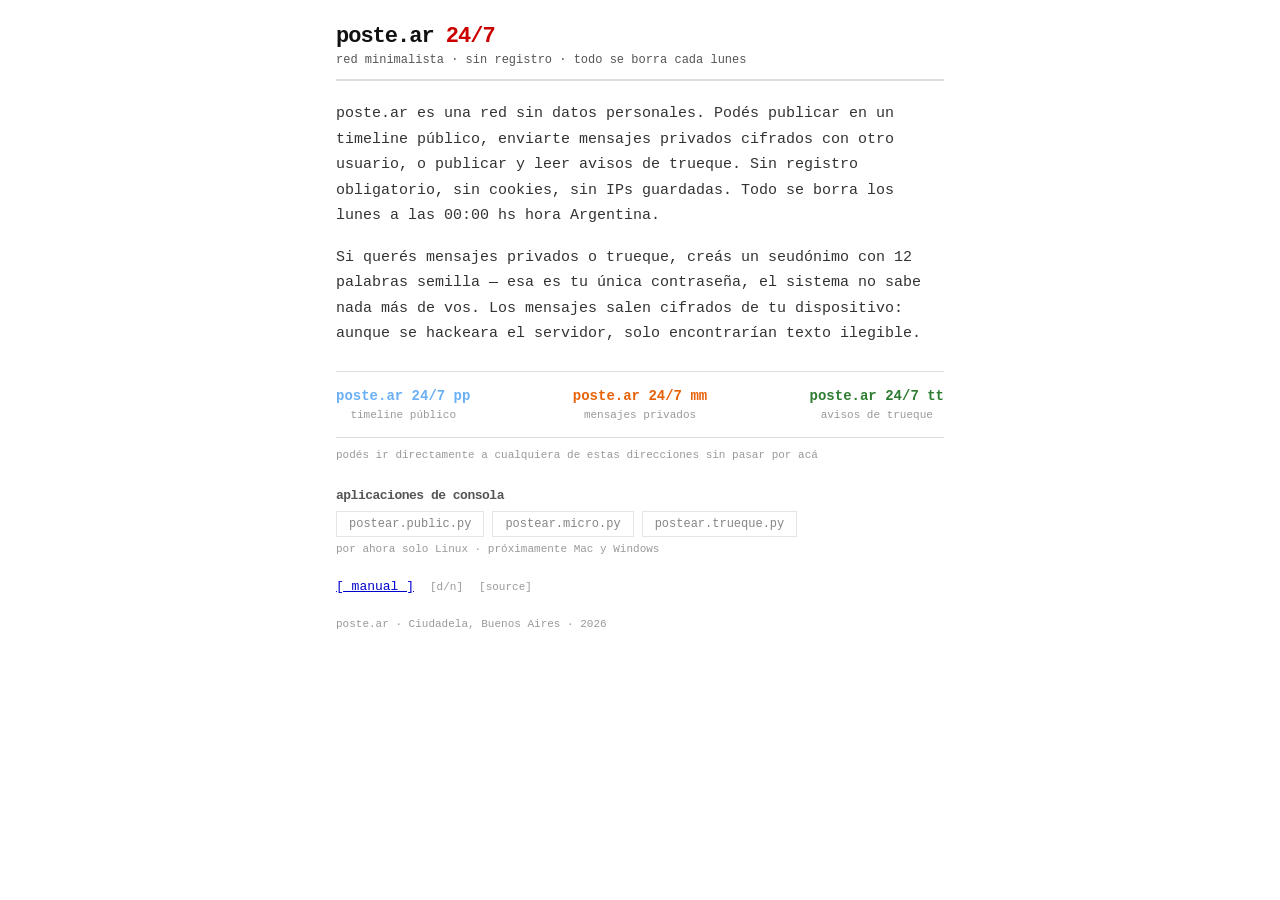
==== public/index.html @ 8b3214de "Create index.html" ====
<!DOCTYPE html>
<html lang="es">
<head>
  <meta charset="UTF-8">
  <meta name="viewport" content="width=device-width, initial-scale=1">
  <title>poste.ar 24/7</title>
  <style>
    * { box-sizing: border-box; margin: 0; padding: 0; }
    body {
      background: #fff; color: #111;
      font-family: 'Courier New', Courier, monospace;
      font-size: 15px; max-width: 640px;
      margin: 0 auto; padding: 24px 16px;
    }
    @media (max-width: 600px) {
      body { font-size: 13px; padding: 12px 10px; letter-spacing: -0.3px; }
      h1 { font-size: 18px; }
      p { line-height: 1.4; color: #333; }
      .tagline { font-size: 13px; color: #444; }
      .micrositios { flex-direction: column; gap: 16px; padding: 12px 0; }
      .micrositio { text-align: left; }
      .micrositio-sub { font-size: 12px; color: #666; }
      .acceso-directo { font-size: 12px; color: #666; }
      .descargas h2 { font-size: 13px; color: #444; }
      .proximamente { font-size: 12px; color: #666; }
      .manual-seccion p { font-size: 13px; color: #333; }
      .manual-seccion ul li { font-size: 13px; color: #333; }
      .firma { font-size: 12px; color: #666; }
    }
    /* noche */
    body.noche { background: #111; color: #ccc; transition: background 0.2s, color 0.2s; }
    body.noche header { border-bottom-color: #333; }
    body.noche .tagline { color: #aaa; }
    body.noche p { color: #ccc; }
    body.noche .micrositios { border-color: #333; }
    body.noche .micrositio-sub { color: #888; }
    body.noche .acceso-directo { color: #777; }
    body.noche .descargas h2 { color: #aaa; }
    body.noche .btn-descarga { border-color: #444; color: #888; }
    body.noche .proximamente { color: #777; }
    body.noche .btn-manual { color: #6ab0f5; }
    body.noche #manual { border-top-color: #333; }
    body.noche .manual-indice a { color: #6ab0f5; }
    body.noche .manual-seccion h3 { color: #ddd; border-bottom-color: #333; }
    body.noche .manual-seccion p { color: #ccc; }
    body.noche .manual-seccion ul li { color: #ccc; }
    body.noche hr { border-top-color: #333; }
    body.noche .firma { color: #777; }
    body.noche .btn-cerrar-manual { color: #777; }
    header { border-bottom: 2px solid #ddd; padding-bottom: 12px; margin-bottom: 20px; }
    h1 { font-size: 22px; letter-spacing: -1px; }
    .r { color: #c00; }
    .tagline { font-size: 12px; color: #555; margin-top: 4px; }

    p { line-height: 1.7; margin-bottom: 16px; color: #333; }

    /* ── Links de micro-sitios ── */
    .micrositios {
      display: flex; justify-content: space-between;
      margin: 24px 0 8px 0; border-top: 1px solid #ddd;
      border-bottom: 1px solid #ddd; padding: 16px 0;
    }
    .micrositio { text-align: center; }
    .micrositio a {
      font-size: 14px; font-weight: bold; text-decoration: none;
      font-family: 'Courier New', Courier, monospace;
    }
    .micrositio-sub { font-size: 11px; color: #999; margin-top: 4px; }
    .pp a { color: #6ab0f5; }
    .mm a { color: #e8620a; }
    .tt a { color: #2e7d32; }

    .acceso-directo { font-size: 11px; color: #999; margin-bottom: 24px; }

    /* ── Descargas ── */
    .descargas { margin-bottom: 24px; }
    .descargas h2 { font-size: 13px; color: #555; margin-bottom: 8px; letter-spacing: -0.5px; }
    .descarga-lista { display: flex; gap: 8px; flex-wrap: wrap; margin-bottom: 6px; }
    .btn-descarga {
      font-family: 'Courier New', Courier, monospace;
      font-size: 12px; color: #111; border: 1px solid #ccc;
      padding: 5px 12px; text-decoration: none; cursor: not-allowed;
      opacity: 0.5;
    }
    .proximamente { font-size: 11px; color: #999; }

    /* ── Botón manual ── */
    .btn-manual { 
      background: none; border: none; font-family: inherit;
      font-size: 13px; color: #00c; text-decoration: underline;
      cursor: pointer; padding: 0;
    }
    .btn-manual:hover { color: #006; }
    .botones-index { display: flex; gap: 16px; align-items: baseline; margin-bottom: 24px; }
    .btn-dn-index {
      background: none; border: none; font-family: inherit;
      font-size: 11px; color: #999; cursor: pointer; padding: 0;
      text-decoration: none;
    }
    .btn-dn-index:hover { color: #111; }
    body.noche .btn-dn-index { color: #aaa; }
    body.noche .btn-dn-index:hover { color: #ddd; }

    /* ── Manual ── */
    #manual { display: none; border-top: 2px solid #ddd; padding-top: 20px; margin-top: 8px; }
    #manual h2 {
      font-size: 15px; letter-spacing: -0.5px;
      margin-bottom: 16px; margin-top: 4px;
    }
    .manual-indice { margin-bottom: 24px; }
    .manual-indice a {
      display: block; color: #00c; text-decoration: underline;
      font-size: 13px; margin-bottom: 6px;
    }
    .manual-indice a:hover { color: #006; }
    .manual-seccion { margin-bottom: 28px; }
    .manual-seccion h3 {
      font-size: 13px; font-weight: bold;
      margin-bottom: 10px; color: #111;
      border-bottom: 1px solid #eee; padding-bottom: 4px;
    }
    .manual-seccion p { font-size: 13px; margin-bottom: 10px; }
    .manual-seccion ul { padding-left: 16px; margin-bottom: 10px; }
    .manual-seccion ul li { font-size: 13px; line-height: 1.7; }
    .btn-cerrar-manual {
      background: none; border: none; font-family: inherit;
      font-size: 12px; color: #999; text-decoration: underline;
      cursor: pointer; padding: 0; margin-top: 8px;
    }
    .btn-cerrar-manual:hover { color: #111; }
    .volver {
      display: inline-block; margin-top: 10px;
      font-size: 12px; color: #00c; text-decoration: underline;
    }
    .volver:hover { color: #006; }
    body.noche .volver { color: #6ab0f5; }

    hr { border: none; border-top: 1px solid #eee; margin: 20px 0; }
    .firma { font-size: 11px; color: #999; margin-top: 24px; }
  </style>
</head>
<body>

<header>
  <h1>poste.ar <span class="r">24/7</span></h1>
  <div class="tagline">red minimalista · sin registro · todo se borra cada lunes</div>
</header>

<p>poste.ar es una red sin datos personales. Podés publicar en un timeline público, enviarte mensajes privados cifrados con otro usuario, o publicar y leer avisos de trueque. Sin registro obligatorio, sin cookies, sin IPs guardadas. Todo se borra los lunes a las 00:00 hs hora Argentina.</p>

<p>Si querés mensajes privados o trueque, creás un seudónimo con 12 palabras semilla — esa es tu única contraseña, el sistema no sabe nada más de vos. Los mensajes salen cifrados de tu dispositivo: aunque se hackeara el servidor, solo encontrarían texto ilegible.</p>

<div class="micrositios">
  <div class="micrositio pp">
    <a href="/public">poste.ar 24/7 pp</a>
    <div class="micrositio-sub">timeline público</div>
  </div>
  <div class="micrositio mm">
    <a href="/micro">poste.ar 24/7 mm</a>
    <div class="micrositio-sub">mensajes privados</div>
  </div>
  <div class="micrositio tt">
    <a href="/trueque">poste.ar 24/7 tt</a>
    <div class="micrositio-sub">avisos de trueque</div>
  </div>
</div>

<p class="acceso-directo">podés ir directamente a cualquiera de estas direcciones sin pasar por acá</p>

<div class="descargas">
  <h2>aplicaciones de consola</h2>
  <div class="descarga-lista">
    <a class="btn-descarga" href="#" onclick="return false;">postear.public.py</a>
    <a class="btn-descarga" href="#" onclick="return false;">postear.micro.py</a>
    <a class="btn-descarga" href="#" onclick="return false;">postear.trueque.py</a>
  </div>
  <div class="proximamente">por ahora solo Linux · próximamente Mac y Windows</div>
</div>

<div class="botones-index">
  <button class="btn-manual" onclick="toggleManual()">[ manual ]</button>
  <button class="btn-dn-index" onclick="toggleDN()">[d/n]</button>
  <a class="btn-dn-index" href="https://github.com/tu-usuario/tu-repo" target="_blank" rel="noopener noreferrer">[source]</a>
</div>

<div id="manual">
  <h2>manual</h2>

  <div class="manual-indice" id="m-indice">
    <a href="#m-que-es">qué es poste.ar</a>
    <a href="#m-pp">pp · timeline público</a>
    <a href="#m-mm">mm · mensajes privados</a>
    <a href="#m-tt">tt · trueque</a>
    <a href="#m-identidad">tu identidad</a>
    <a href="#m-privacidad">privacidad y seguridad</a>
    <a href="#m-manifiesto">manifiesto</a>
    <a href="#m-terminos">términos de uso</a>
  </div>

  <div class="manual-seccion" id="m-que-es">
    <h3>qué es <strong style="color:#00c">poste.ar</strong></h3>
    <p>Una red minimalista sin datos personales. Tres secciones independientes: un timeline público, mensajes privados cifrados, y avisos de trueque. Todo se borra los lunes a las 00:00 hs hora Argentina.</p>
    <p>No hay algoritmos, no hay publicidad, no hay perfil. Lo que escribís desaparece en menos de una semana.</p>
    <a href="#m-indice" class="volver">[volver]</a>
  </div>

  <div class="manual-seccion" id="m-pp">
    <h3>pp · timeline público</h3>
    <p>Escribís y leés sin usuario. Anónimo total. Podés usar <strong>*negrita*</strong> e <em>_cursiva_</em> con asteriscos y guiones bajos. Máximo 500 caracteres.</p>
    <ul>
      <li>El botón <strong>[actualizar]</strong> trae los posts más recientes.</li>
      <li>El buscador filtra localmente, sin consultar el servidor.</li>
    </ul>
    <a href="#m-indice" class="volver">[volver]</a>
  </div>

  <div class="manual-seccion" id="m-mm">
    <h3>mm · mensajes privados</h3>
    <p>Mensajes cifrados de extremo a extremo. Para usarlo necesitás un seudónimo.</p>
    <ul>
      <li>Elegís un nick y el sistema genera 12 palabras semilla — esa es tu contraseña.</li>
      <li>Anotalas: si las perdés, perdés el acceso. No hay recuperación posible.</li>
      <li>Los mensajes se cifran en tu dispositivo antes de salir. El servidor no puede leerlos.</li>
      <li>Para publicar un aviso de trueque, escribí a <strong>trueque@</strong> — aparecerá en tt.</li>
    </ul>
    <p>Máximo 500 caracteres por mensaje.</p>
    <a href="#m-indice" class="volver">[volver]</a>
  </div>

  <div class="manual-seccion" id="m-tt">
    <h3>tt · trueque</h3>
    <p>Avisos públicos de trueque. Solo lectura — para publicar un aviso entrás a mm y escribís a <strong>trueque@</strong>.</p>
    <ul>
      <li>Hacé click en el nick del autor de un aviso para escribirle directamente.</li>
      <li>El buscador filtra los avisos por palabra clave.</li>
    </ul>
    <a href="#m-indice" class="volver">[volver]</a>
  </div>

  <div class="manual-seccion" id="m-identidad">
    <h3>tu identidad</h3>
    <p>Si usás pp, sos completamente anónimo. Si usás mm o tt, creás un seudónimo:</p>
    <ul>
      <li>Elegís un nick (letras minúsculas, números y punto).</li>
      <li>El sistema genera 12 palabras semilla únicas — son tu clave criptográfica.</li>
      <li>Guardalas en papel o en un lugar seguro. Son lo único que necesitás para entrar.</li>
      <li>El mismo nick y semillas funcionan en mm y en tt.</li>
    </ul>
    <a href="#m-indice" class="volver">[volver]</a>
  </div>

  <div class="manual-seccion" id="m-privacidad">
    <h3>privacidad y seguridad</h3>
    <ul>
      <li>El servidor no guarda cookies ni direcciones IP.</li>
      <li>Los mensajes privados se cifran con criptografía ECDH + AES-GCM — la misma tecnología que usan los bancos y blockchain.</li>
      <li>Si el servidor fuera hackeado, solo encontrarían texto cifrado ilegible.</li>
      <li>El código es auditable: abrí F12 en tu navegador.</li>
      <li>En internet no existe el anonimato total — pero <strong style="color:#00c">poste.ar</strong> hace todo lo posible para no saber nada de vos.</li>
    </ul>
    <a href="#m-indice" class="volver">[volver]</a>
  </div>

  <div class="manual-seccion" id="m-manifiesto">
    <h3>manifiesto</h3>
    <p>Este es un espacio opuesto a la tendencia extractiva actual. <strong style="color:#00c">poste.ar</strong> no te pide nada. Lo que importa es lo que querés decir, no quién sos.</p>
    <p>Todo se borra los lunes. Lo efímero es una decisión: obliga a que lo que circula tenga valor ahora, no que se acumule.</p>
    <p>El código está íntegramente escrito por Claude de Anthropic. El desarrollo fue una conversación de varios meses sobre arquitectura, minimalismo y privacidad.</p>
    <hr>
    <p>Sitio creado por <strong>andreottica@</strong> en <strong style="color:#00c">poste.ar</strong><br>
    Código escrito con Claude de Anthropic<br>
    Contacto y soporte: <strong>administrador@</strong><br>
    Ciudadela, Buenos Aires, Argentina · 2026</p>
    <a href="#m-indice" class="volver">[volver]</a>
  </div>

  <div class="manual-seccion" id="m-terminos">
    <h3>términos de uso</h3>
    <p><strong style="color:#00c">poste.ar</strong> no se responsabiliza por el contenido publicado por los usuarios. El sitio es anónimo por diseño — cada persona es responsable de lo que escribe.</p>
    <ul>
      <li>No uses el sitio para infringir la ley.</li>
      <li>No insultes ni discrimines. El sitio es anónimo, así que debatí con ideas, no hay a quién atacar personalmente.</li>
      <li>El código es open source. Podés usarlo y modificarlo libremente citando al autor original: <strong>andreottica@</strong></li>
      <li>Si el sitio te resulta útil, cuidalo.</li>
    </ul>
    <a href="#m-indice" class="volver">[volver]</a>
  </div>

  <button class="btn-cerrar-manual" onclick="toggleManual()">[ cerrar manual ]</button>
</div>

<div class="firma">poste.ar · Ciudadela, Buenos Aires · 2026</div>

<script>
function toggleDN() {
  document.body.classList.toggle('noche');
  localStorage.setItem('dn', document.body.classList.contains('noche') ? '1' : '0');
}
if (localStorage.getItem('dn') === '1') document.body.classList.add('noche');
window.addEventListener("storage", e => { if (e.key === "dn") { document.body.classList.toggle("noche", e.newValue === "1"); } });

function toggleManual() {
  const m = document.getElementById('manual');
  const abierto = m.style.display === 'block';
  m.style.display = abierto ? 'none' : 'block';
  if (!abierto) m.scrollIntoView({ behavior: 'smooth', block: 'start' });
}
</script>
</body>
</html>
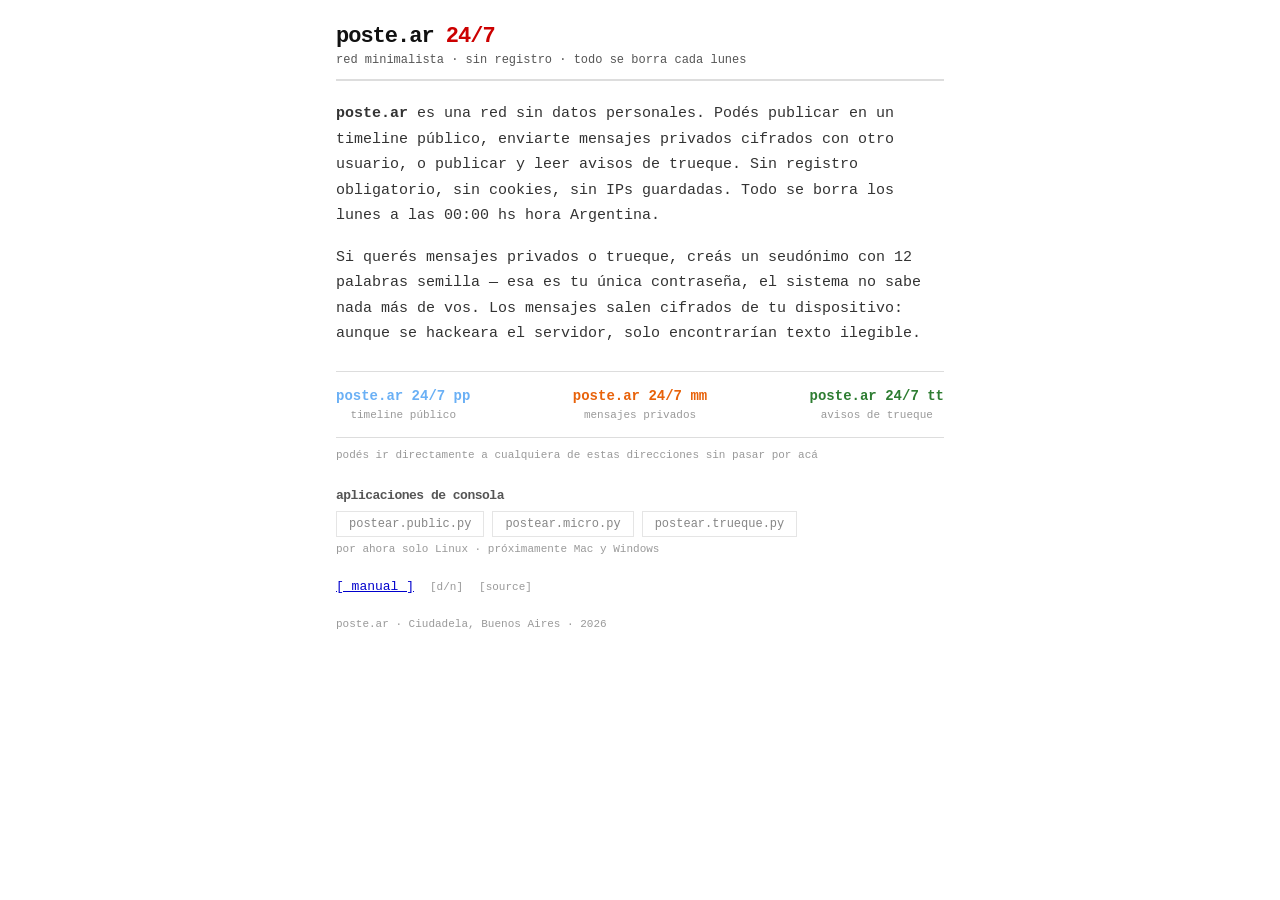
==== commit d3d998a3: "Update source link in index.html" ====
--- a/public/index.html
+++ b/public/index.html
@@ -146,7 +146,7 @@
   <div class="tagline">red minimalista · sin registro · todo se borra cada lunes</div>
 </header>
 
-<p>poste.ar es una red sin datos personales. Podés publicar en un timeline público, enviarte mensajes privados cifrados con otro usuario, o publicar y leer avisos de trueque. Sin registro obligatorio, sin cookies, sin IPs guardadas. Todo se borra los lunes a las 00:00 hs hora Argentina.</p>
+<p><strong>poste.ar</strong> es una red sin datos personales. Podés publicar en un timeline público, enviarte mensajes privados cifrados con otro usuario, o publicar y leer avisos de trueque. Sin registro obligatorio, sin cookies, sin IPs guardadas. Todo se borra los lunes a las 00:00 hs hora Argentina.</p>
 
 <p>Si querés mensajes privados o trueque, creás un seudónimo con 12 palabras semilla — esa es tu única contraseña, el sistema no sabe nada más de vos. Los mensajes salen cifrados de tu dispositivo: aunque se hackeara el servidor, solo encontrarían texto ilegible.</p>
 
@@ -180,7 +180,7 @@
 <div class="botones-index">
   <button class="btn-manual" onclick="toggleManual()">[ manual ]</button>
   <button class="btn-dn-index" onclick="toggleDN()">[d/n]</button>
-  <a class="btn-dn-index" href="https://github.com/tu-usuario/tu-repo" target="_blank" rel="noopener noreferrer">[source]</a>
+  <a class="btn-dn-index" href="https://github.com/Andreottica/poste-ar-public" target="_blank" rel="noopener noreferrer">[source]</a>
 </div>
 
 <div id="manual">
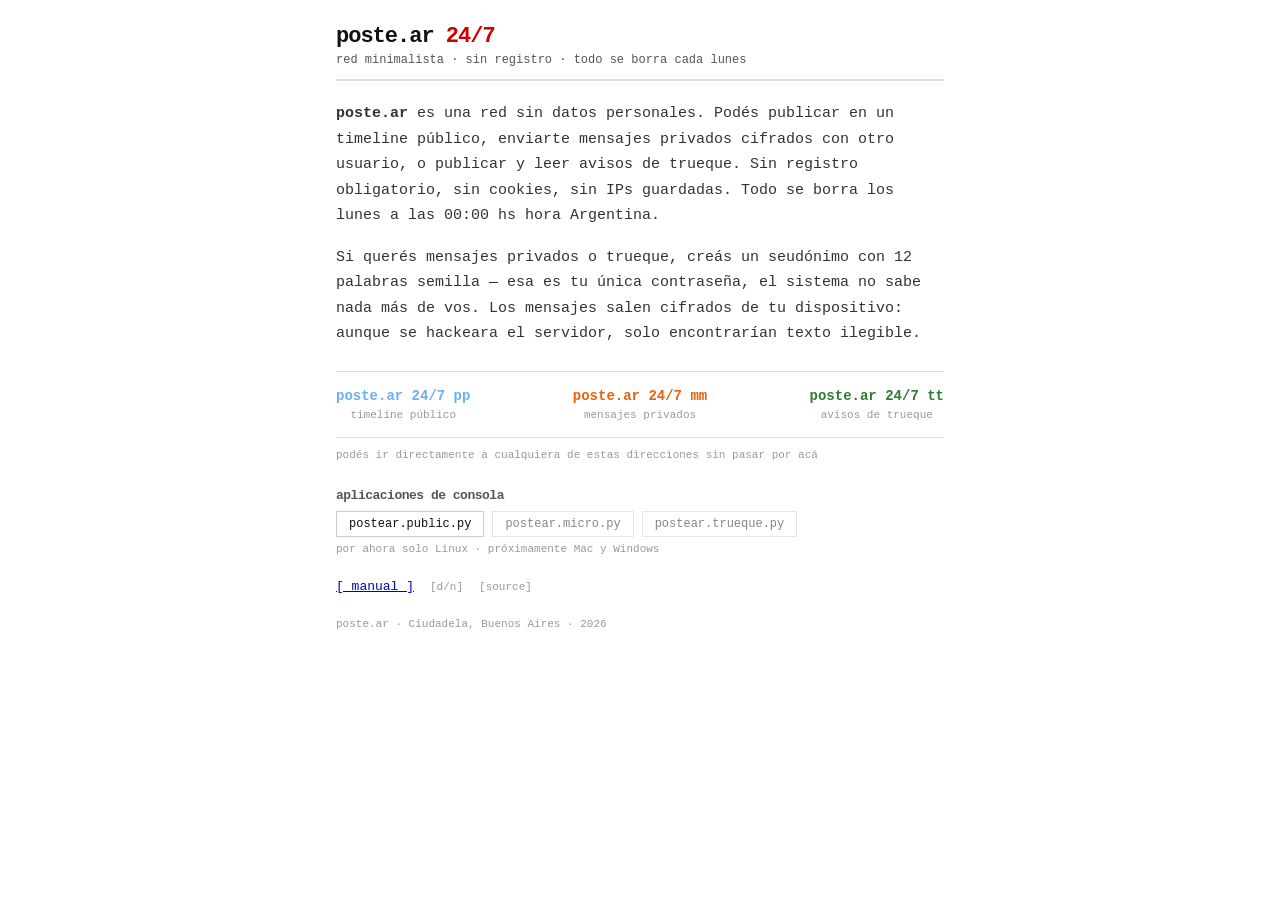
==== commit eaf2d290: "Update download link for postear.public.py" ====
--- a/public/index.html
+++ b/public/index.html
@@ -3,7 +3,14 @@
 <head>
   <meta charset="UTF-8">
   <meta name="viewport" content="width=device-width, initial-scale=1">
-  <title>poste.ar 24/7</title>
+  <title>poste.ar — red social anónima y cifrada</title>
+  <meta name="description" content="poste.ar es una red social anónima y cifrada. Sin registro, sin datos personales, sin cookies. Mensajes privados cifrados, timeline público y avisos de trueque. Todo se borra cada lunes. Argentina.">
+  <meta name="keywords" content="poste.ar, postear, red social anónima, red social argentina, mensajes cifrados, chat anónimo, sin registro, sin datos personales, comunicación anónima, trueque online, privacidad, argentina, buenos aires">
+  <meta property="og:title" content="poste.ar — red social anónima y cifrada">
+  <meta property="og:description" content="Sin registro, sin datos personales. Mensajes privados cifrados, timeline público y trueque. Todo se borra cada lunes.">
+  <meta property="og:url" content="https://poste.ar">
+  <meta property="og:type" content="website">
+  <link rel="canonical" href="https://poste.ar">
   <style>
     * { box-sizing: border-box; margin: 0; padding: 0; }
     body {
@@ -82,6 +89,7 @@
       padding: 5px 12px; text-decoration: none; cursor: not-allowed;
       opacity: 0.5;
     }
+    .btn-descarga.activo { cursor: pointer; opacity: 1; }
     .proximamente { font-size: 11px; color: #999; }
 
     /* ── Botón manual ── */
@@ -170,7 +178,7 @@
 <div class="descargas">
   <h2>aplicaciones de consola</h2>
   <div class="descarga-lista">
-    <a class="btn-descarga" href="#" onclick="return false;">postear.public.py</a>
+    <a class="btn-descarga activo" href="/download/postear.public.py" download>postear.public.py</a>
     <a class="btn-descarga" href="#" onclick="return false;">postear.micro.py</a>
     <a class="btn-descarga" href="#" onclick="return false;">postear.trueque.py</a>
   </div>
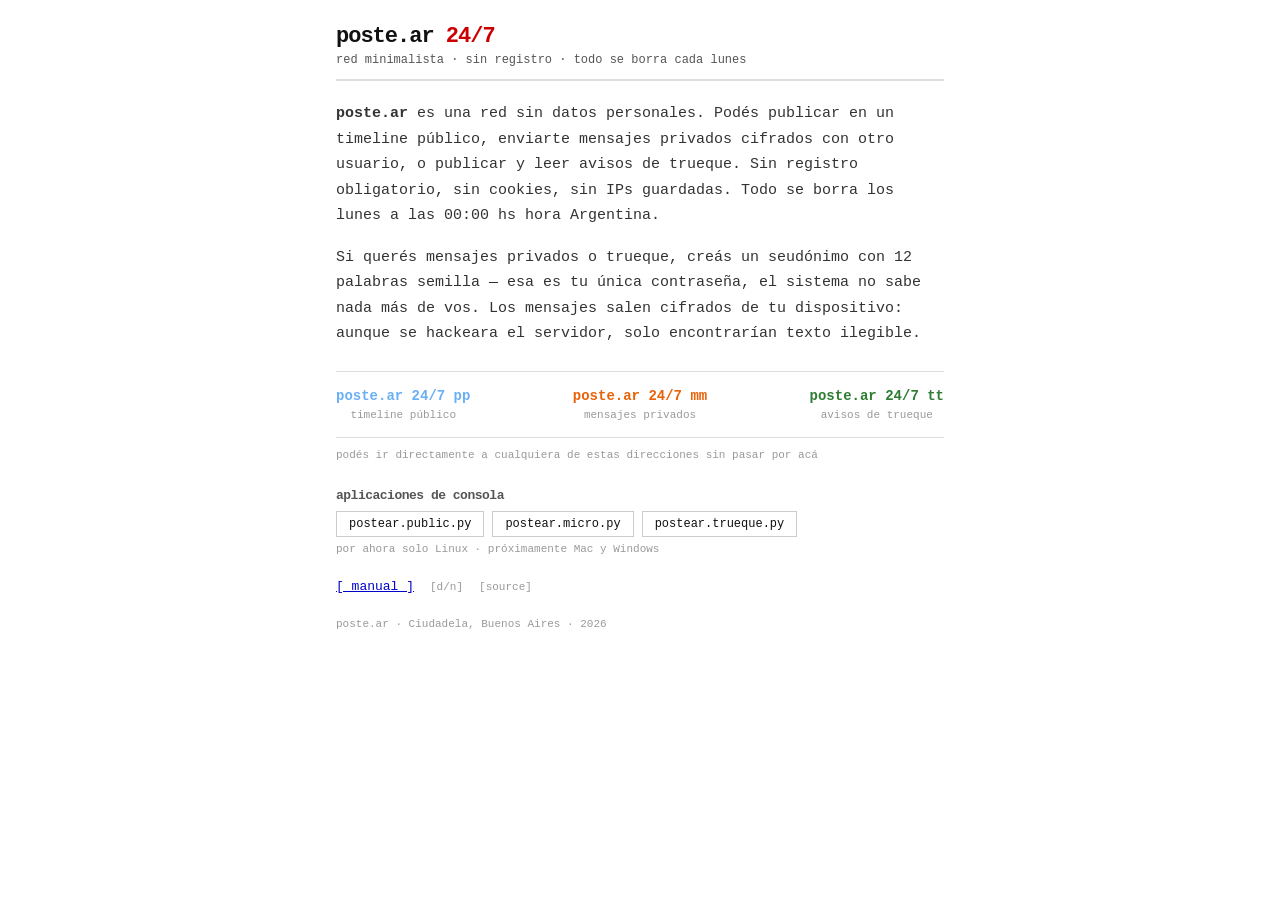
==== commit eda376d2: "Update download links and add new sections" ====
--- a/public/index.html
+++ b/public/index.html
@@ -179,8 +179,8 @@
   <h2>aplicaciones de consola</h2>
   <div class="descarga-lista">
     <a class="btn-descarga activo" href="/download/postear.public.py" download>postear.public.py</a>
-    <a class="btn-descarga" href="#" onclick="return false;">postear.micro.py</a>
-    <a class="btn-descarga" href="#" onclick="return false;">postear.trueque.py</a>
+    <a class="btn-descarga activo" href="/download/postear.micro.py" download>postear.micro.py</a>
+    <a class="btn-descarga activo" href="/download/postear.trueque.py" download>postear.trueque.py</a>
   </div>
   <div class="proximamente">por ahora solo Linux · próximamente Mac y Windows</div>
 </div>
@@ -199,6 +199,8 @@
     <a href="#m-pp">pp · timeline público</a>
     <a href="#m-mm">mm · mensajes privados</a>
     <a href="#m-tt">tt · trueque</a>
+    <a href="#m-conducta">conducta</a>
+    <a href="#m-colaborar">colaborar</a>
     <a href="#m-identidad">tu identidad</a>
     <a href="#m-privacidad">privacidad y seguridad</a>
     <a href="#m-manifiesto">manifiesto</a>
@@ -269,7 +271,24 @@
     <a href="#m-indice" class="volver">[volver]</a>
   </div>
 
-  <div class="manual-seccion" id="m-manifiesto">
+  <div class="manual-seccion" id="m-conducta">
+    <h3>conducta</h3>
+    <p>poste.ar es un espacio anónimo y libre, pero eso no significa sin límites.</p>
+    <ul>
+      <li>No hagas sustitución de identidad ni de marcas. Hacerse pasar por otra persona o entidad real está prohibido y será dado de baja de inmediato.</li>
+      <li>El anonimato es para proteger a las personas, no para dañarlas.</li>
+    </ul>
+    <a href="#m-indice" class="volver">[volver]</a>
+  </div>
+
+  <div class="manual-seccion" id="m-colaborar">
+    <h3>colaborar con el sitio</h3>
+    <p>poste.ar es un proyecto independiente, sin publicidad y sin fines de lucro. Si el sitio te resulta útil y querés contribuir a mantenerlo activo, podés hacerlo de forma completamente voluntaria.</p>
+    <p style="margin-top:10px"><strong>Para más información escribile al <a href="/micro" style="color:inherit;text-decoration:underline">administrador@</a></strong></p>
+    <a href="#m-indice" class="volver">[volver]</a>
+  </div>
+
+    <div class="manual-seccion" id="m-manifiesto">
     <h3>manifiesto</h3>
     <p>Este es un espacio opuesto a la tendencia extractiva actual. <strong style="color:#00c">poste.ar</strong> no te pide nada. Lo que importa es lo que querés decir, no quién sos.</p>
     <p>Todo se borra los lunes. Lo efímero es una decisión: obliga a que lo que circula tenga valor ahora, no que se acumule.</p>
